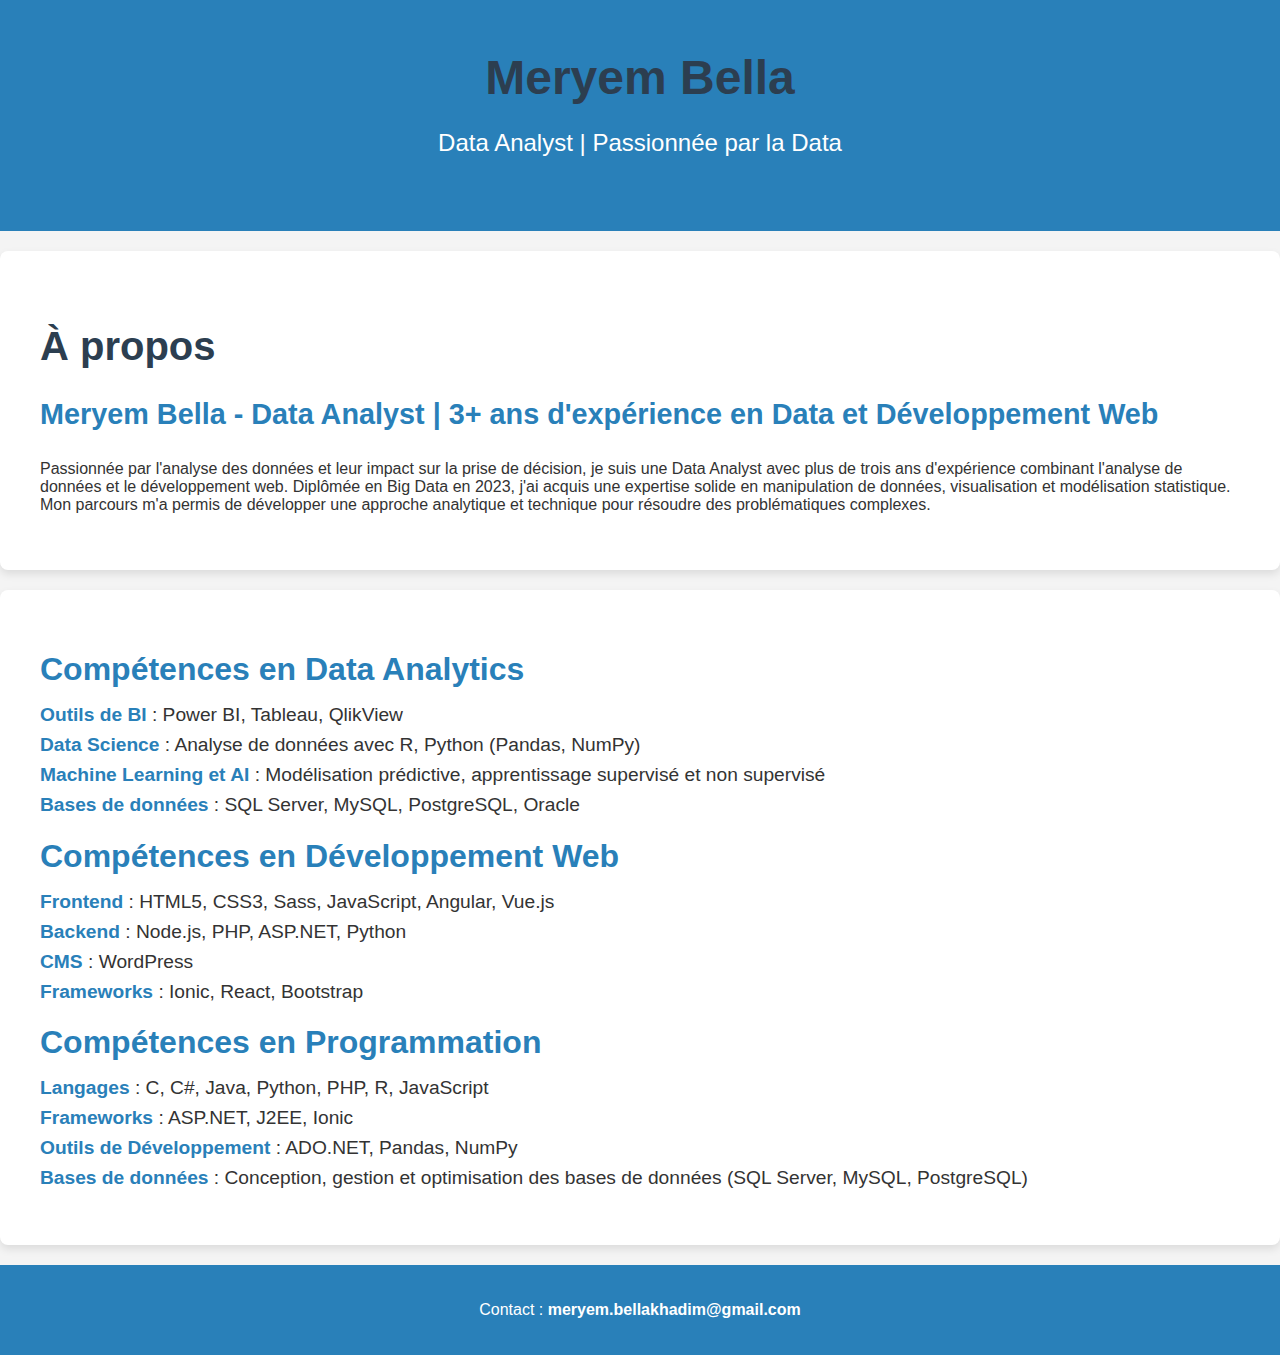
==== index.html @ 6d41eb84 "ajout du portfolio" ====
<!DOCTYPE html>
<html lang="fr">
<head>
    <meta charset="UTF-8">
    <meta name="viewport" content="width=device-width, initial-scale=1.0">
    <title>Portfolio - Meryem Bella</title>
    <link rel="stylesheet" href="style.css">
</head>
<body>
    <header class="header">
        <h1>Meryem Bella</h1>
        <p>Data Analyst | Passionnée par la Data</p>
    </header>
    
    <section class="about">
        <h2>À propos</h2>
        <h3>Meryem Bella - Data Analyst | 3+ ans d'expérience en Data et Développement Web</h3>
        <p>
            Passionnée par l'analyse des données et leur impact sur la prise de décision, 
            je suis une Data Analyst avec plus de trois ans d'expérience combinant l'analyse de données et le développement web. 
            Diplômée en Big Data en 2023, j'ai acquis une expertise solide en manipulation de données, visualisation et modélisation statistique. 
            Mon parcours m'a permis de développer une approche analytique et technique pour résoudre des problématiques complexes.
        </p>
    </section>

    <section class="skills">
        <h1>Compétences en Data Analytics</h1>
        <ul>
            <li><strong>Outils de BI</strong> : Power BI, Tableau, QlikView</li>
            <li><strong>Data Science</strong> : Analyse de données avec R, Python (Pandas, NumPy)</li>
            <li><strong>Machine Learning et AI</strong> : Modélisation prédictive, apprentissage supervisé et non supervisé</li>
            <li><strong>Bases de données</strong> : SQL Server, MySQL, PostgreSQL, Oracle</li>
        </ul>

        <h1>Compétences en Développement Web</h1>
        <ul>
            <li><strong>Frontend</strong> : HTML5, CSS3, Sass, JavaScript, Angular, Vue.js</li>
            <li><strong>Backend</strong> : Node.js, PHP, ASP.NET, Python</li>
            <li><strong>CMS</strong> : WordPress</li>
            <li><strong>Frameworks</strong> : Ionic, React, Bootstrap</li>
        </ul>

        <h1>Compétences en Programmation</h1>
        <ul>
            <li><strong>Langages</strong> : C, C#, Java, Python, PHP, R, JavaScript</li>
            <li><strong>Frameworks</strong> : ASP.NET, J2EE, Ionic</li>
            <li><strong>Outils de Développement</strong> : ADO.NET, Pandas, NumPy</li>
            <li><strong>Bases de données</strong> : Conception, gestion et optimisation des bases de données (SQL Server, MySQL, PostgreSQL)</li>
        </ul>
    </section>
    
    <footer class="footer">
        <p>Contact : <a href="mailto:meryem.bellakhadim@gmail.com">meryem.bellakhadim@gmail.com</a></p>
    </footer>
</body>

</html>
---- style.css ----
/* Global */
body {
    font-family: 'Arial', sans-serif;
    margin: 0;
    padding: 0;
    background-color: #f4f4f4;
    color: #333;
}

h1, h2, h3 {
    color: #2c3e50;
}

ul {
    list-style-type: none;
    padding: 0;
}

a {
    color: #2980b9;
    text-decoration: none;
}

a:hover {
    text-decoration: underline;
}

/* Header */
.header {
    background-color: #2980b9;
    color: white;
    text-align: center;
    padding: 50px 0;
}

.header h1 {
    font-size: 3rem;
    margin: 0;
}

.header p {
    font-size: 1.5rem;
}

/* About Section */
.about {
    padding: 40px;
    background-color: white;
    margin: 20px auto;
    max-width: 1200px;
    border-radius: 8px;
    box-shadow: 0 4px 8px rgba(0, 0, 0, 0.1);
}

.about h2 {
    font-size: 2.5rem;
    margin-bottom: 10px;
}

.about h3 {
    font-size: 1.8rem;
    color: #2980b9;
}

/* Skills Section */
.skills {
    padding: 40px;
    background-color: #ffffff;
    margin: 20px auto;
    max-width: 1200px;
    border-radius: 8px;
    box-shadow: 0 4px 8px rgba(0, 0, 0, 0.1);
}

.skills h1 {
    font-size: 2rem;
    color: #2980b9;
    margin-bottom: 10px;
}

.skills ul li {
    font-size: 1.2rem;
    margin-bottom: 8px;
}

.skills strong {
    color: #2980b9;
}

/* Footer */
.footer {
    text-align: center;
    background-color: #2980b9;
    color: white;
    padding: 20px;
}

.footer a {
    font-weight: bold;
    color: white;
}

.footer a:hover {
    color: #ecf0f1;
}
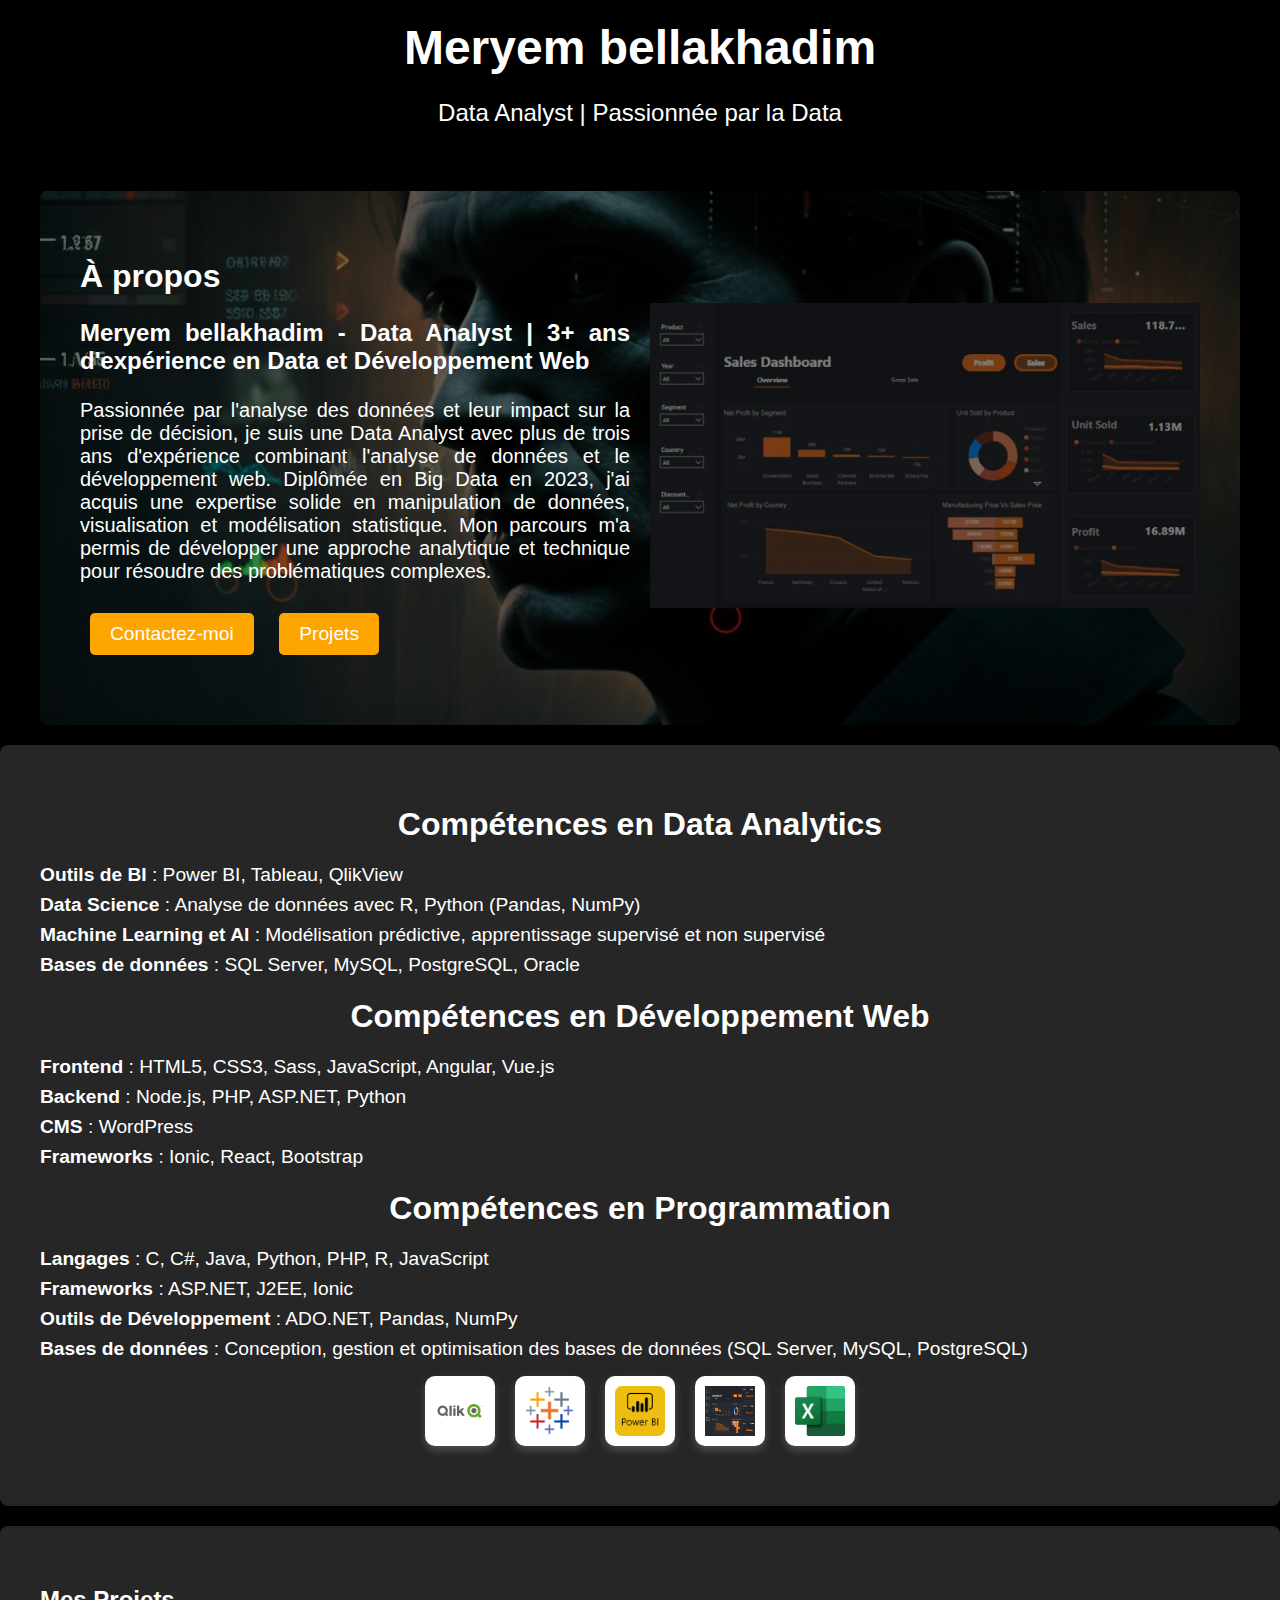
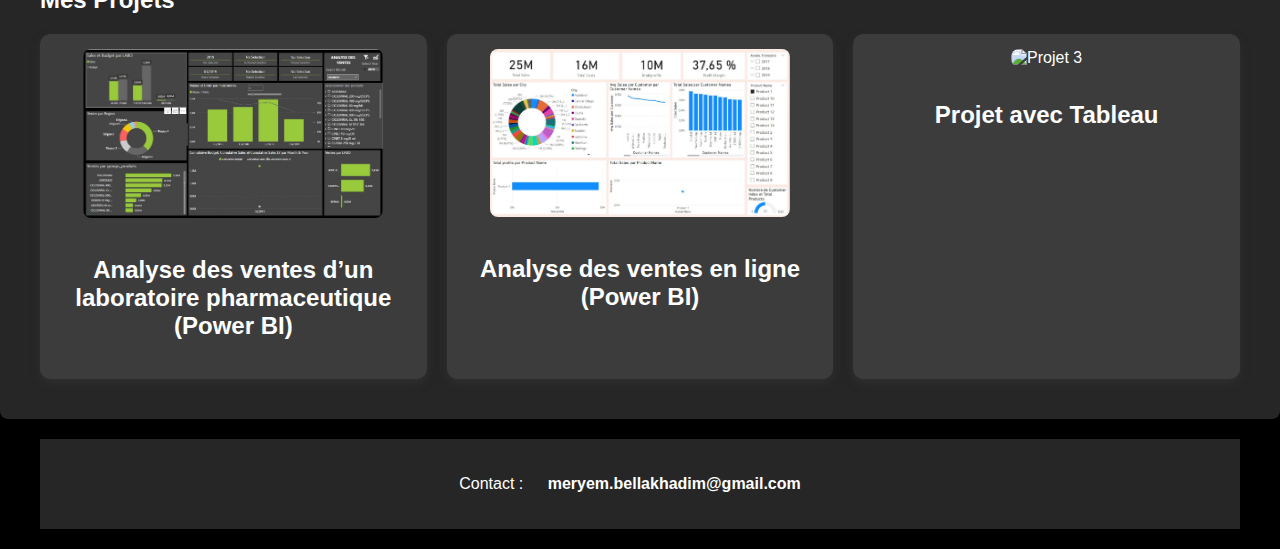
==== commit 494c27c1: "Mise à jour du portfolio" ====
--- a/index.html
+++ b/index.html
@@ -8,47 +8,89 @@
 </head>
 <body>
     <header class="header">
-        <h1>Meryem Bella</h1>
+        <h1>Meryem bellakhadim</h1>
         <p>Data Analyst | Passionnée par la Data</p>
     </header>
+    <div class="profileContainer">
+        <section class="about">
+            <div class="content">
+                <div class="text">
+                    <h2>À propos</h2>
+                    <h3>Meryem bellakhadim - Data Analyst | 3+ ans d'expérience en Data et Développement Web</h3>
+                    <p>
+                        Passionnée par l'analyse des données et leur impact sur la prise de décision, 
+                        je suis une Data Analyst avec plus de trois ans d'expérience combinant l'analyse de données et le développement web. 
+                        Diplômée en Big Data en 2023, j'ai acquis une expertise solide en manipulation de données, visualisation et modélisation statistique. 
+                        Mon parcours m'a permis de développer une approche analytique et technique pour résoudre des problématiques complexes.
+                    
+                        <div class="buttons">
+                            <a href="mailto:meryem.bellakhadim@gmail.com">Contactez-moi</a>
+                            <a href="#projets">Projets</a>
+                        </div>
+                        
+                    </p>
+                </div>
+                <div class="image">
+                    <img src="images/dashboards.png" alt="dashboards">
+                </div>
+            </div>
+        </section>
+    </div>
     
-    <section class="about">
-        <h2>À propos</h2>
-        <h3>Meryem Bella - Data Analyst | 3+ ans d'expérience en Data et Développement Web</h3>
-        <p>
-            Passionnée par l'analyse des données et leur impact sur la prise de décision, 
-            je suis une Data Analyst avec plus de trois ans d'expérience combinant l'analyse de données et le développement web. 
-            Diplômée en Big Data en 2023, j'ai acquis une expertise solide en manipulation de données, visualisation et modélisation statistique. 
-            Mon parcours m'a permis de développer une approche analytique et technique pour résoudre des problématiques complexes.
-        </p>
-    </section>
-
-    <section class="skills">
-        <h1>Compétences en Data Analytics</h1>
-        <ul>
-            <li><strong>Outils de BI</strong> : Power BI, Tableau, QlikView</li>
-            <li><strong>Data Science</strong> : Analyse de données avec R, Python (Pandas, NumPy)</li>
-            <li><strong>Machine Learning et AI</strong> : Modélisation prédictive, apprentissage supervisé et non supervisé</li>
-            <li><strong>Bases de données</strong> : SQL Server, MySQL, PostgreSQL, Oracle</li>
-        </ul>
-
-        <h1>Compétences en Développement Web</h1>
-        <ul>
-            <li><strong>Frontend</strong> : HTML5, CSS3, Sass, JavaScript, Angular, Vue.js</li>
-            <li><strong>Backend</strong> : Node.js, PHP, ASP.NET, Python</li>
-            <li><strong>CMS</strong> : WordPress</li>
-            <li><strong>Frameworks</strong> : Ionic, React, Bootstrap</li>
-        </ul>
-
-        <h1>Compétences en Programmation</h1>
-        <ul>
-            <li><strong>Langages</strong> : C, C#, Java, Python, PHP, R, JavaScript</li>
-            <li><strong>Frameworks</strong> : ASP.NET, J2EE, Ionic</li>
-            <li><strong>Outils de Développement</strong> : ADO.NET, Pandas, NumPy</li>
-            <li><strong>Bases de données</strong> : Conception, gestion et optimisation des bases de données (SQL Server, MySQL, PostgreSQL)</li>
-        </ul>
-    </section>
+        <section class="skills">
+            <h1>Compétences en Data Analytics</h1>
+            <ul>
+                <li><strong>Outils de BI</strong> : Power BI, Tableau, QlikView</li>
+                <li><strong>Data Science</strong> : Analyse de données avec R, Python (Pandas, NumPy)</li>
+                <li><strong>Machine Learning et AI</strong> : Modélisation prédictive, apprentissage supervisé et non supervisé</li>
+                <li><strong>Bases de données</strong> : SQL Server, MySQL, PostgreSQL, Oracle</li>
+            </ul>
     
+            <h1>Compétences en Développement Web</h1>
+            <ul>
+                <li><strong>Frontend</strong> : HTML5, CSS3, Sass, JavaScript, Angular, Vue.js</li>
+                <li><strong>Backend</strong> : Node.js, PHP, ASP.NET, Python</li>
+                <li><strong>CMS</strong> : WordPress</li>
+                <li><strong>Frameworks</strong> : Ionic, React, Bootstrap</li>
+            </ul>
+    
+            <h1>Compétences en Programmation</h1>
+            <ul>
+                <li><strong>Langages</strong> : C, C#, Java, Python, PHP, R, JavaScript</li>
+                <li><strong>Frameworks</strong> : ASP.NET, J2EE, Ionic</li>
+                <li><strong>Outils de Développement</strong> : ADO.NET, Pandas, NumPy</li>
+                <li><strong>Bases de données</strong> : Conception, gestion et optimisation des bases de données (SQL Server, MySQL, PostgreSQL)</li>
+            </ul>
+            <div class="icons">
+                <img src="images/qlik-logo-png_seeklogo-333923.png" alt="Icone 1">
+                <img src="images/tableau-software.png" alt="Icone 2">
+                <img src="images/images.png" alt="Icone 3">
+                <img src="images/dashboards.png" alt="Icone 4">
+                <img src="images/excel.jpg" alt="Icone 4">
+            </div>
+            
+        </section>
+            
+        
+          
+        <section id="projets" class="projets">
+            <h2>Mes Projets</h2>
+            <div class="projects-container">
+                <div class="project">
+                    <img src="images/donnes analytique.JPG" alt="Projet 1">
+                    <h3>Analyse des ventes d’un laboratoire pharmaceutique (Power BI)</h3>
+                </div>
+                <div class="project">
+                    <img src="images/vente en ligne.JPG" alt="Projet 2">
+                    <h3>Analyse des ventes en ligne (Power BI)</h3>
+                </div>
+                <div class="project">
+                    <img src="images/projet3.png" alt="Projet 3">
+                    <h3>Projet avec Tableau</h3>
+                </div>
+            </div>
+        </section>
+        
     <footer class="footer">
         <p>Contact : <a href="mailto:meryem.bellakhadim@gmail.com">meryem.bellakhadim@gmail.com</a></p>
     </footer>
--- a/style.css
+++ b/style.css
@@ -1,15 +1,16 @@
-  
-/* Global */
-body {
+/* ==========================
+   Global Styles
+   ========================== */
+   body {
     font-family: 'Arial', sans-serif;
     margin: 0;
     padding: 0;
-    background-color: #f4f4f4;
-    color: #333;
+    background: black;
+    color: white;
 }
 
 h1, h2, h3 {
-    color: #2c3e50;
+    color: white;
 }
 
 ul {
@@ -18,7 +19,7 @@
 }
 
 a {
-    color: #2980b9;
+    color: white;
     text-decoration: none;
 }
 
@@ -26,12 +27,12 @@
     text-decoration: underline;
 }
 
-/* Header */
+/* ==========================
+   Header Section
+   ========================== */
 .header {
-    background-color: #2980b9;
-    color: white;
-    text-align: center;
-    padding: 50px 0;
+    text-align: center;
+    padding: 20px 0;
 }
 
 .header h1 {
@@ -43,40 +44,103 @@
     font-size: 1.5rem;
 }
 
-/* About Section */
-.about {
+/* ==========================
+   About Section
+   ========================== */
+   .about {
+    position: relative;
     padding: 40px;
-    background-color: white;
+    background: url('images/envato-labs-ai-3ab9061c-a9c3-4b25-93e7-050667d04fc5.jpg') no-repeat center center/cover;
     margin: 20px auto;
     max-width: 1200px;
     border-radius: 8px;
     box-shadow: 0 4px 8px rgba(0, 0, 0, 0.1);
-}
+    text-align: center;
+    color: white;
+    overflow: hidden;
+}
+
+.about::before {
+    content: "";
+    position: absolute;
+    top: 0;
+    left: 0;
+    width: 100%;
+    height: 100%;
+    background: rgba(0, 0, 0, 0.5); /* Ajuste l'opacité ici */
+    border-radius: 8px;
+}
+
+.about h2, .about h3, .about p, .about .buttons {
+    position: relative;
+    z-index: 1;
+}
+
 
 .about h2 {
-    font-size: 2.5rem;
+    font-size: 2rem;
     margin-bottom: 10px;
 }
 
 .about h3 {
-    font-size: 1.8rem;
-    color: #2980b9;
-}
-
-/* Skills Section */
+    font-size: 1.5rem;
+    text-align: justify;
+}
+
+.about .buttons {
+    margin-top: 20px;
+}
+
+.about .buttons a {
+    display: inline-block;
+    padding: 10px 20px;
+    font-size: 1.2rem;
+    color: white;
+    background-color: orange;
+    border-radius: 5px;
+    margin: 10px;
+    transition: background-color 0.3s;
+}
+
+.about .buttons a:hover {
+    background-color: #ffcc80;
+}
+
+/* ==========================
+   Skills Section
+   ========================== */
 .skills {
     padding: 40px;
-    background-color: #ffffff;
+    background-color: rgba(150, 150, 150, 0.25);
     margin: 20px auto;
     max-width: 1200px;
     border-radius: 8px;
     box-shadow: 0 4px 8px rgba(0, 0, 0, 0.1);
+}
+
+.skills-container {
+    display: flex;
+    justify-content: space-between;
+    gap: 20px;
+}
+
+.skill-box {
+    flex: 1;
+    background: rgba(255, 255, 255, 0.1);
+    padding: 20px;
+    border-radius: 10px;
+    box-shadow: 0 4px 8px rgba(50, 50, 50, 0.8);
+    text-align: center;
+    border: 1px solid gray;
 }
 
 .skills h1 {
     font-size: 2rem;
-    color: #2980b9;
-    margin-bottom: 10px;
+    text-align: center;
+}
+
+.skills ul {
+    padding: 0;
 }
 
 .skills ul li {
@@ -84,23 +148,123 @@
     margin-bottom: 8px;
 }
 
-.skills strong {
-    color: #2980b9;
-}
-
-/* Footer */
+/* Icons Section */
+.icons {
+    display: flex;
+    justify-content: center;
+    gap: 20px;
+    margin-bottom: 20px;
+}
+
+.icons img {
+    width: 50px;
+    height: 50px;
+    padding: 10px;
+    background: white;
+    border-radius: 10px;
+    box-shadow: 0 4px 8px rgba(255, 255, 255, 0.2);
+    transition: transform 0.3s ease;
+}
+
+.icons img:hover {
+    transform: scale(1.1);
+}
+
+/* ==========================
+   Projects Section
+   ========================== */
+.projets {
+    padding: 40px;
+    background-color: rgba(150, 150, 150, 0.25);
+    margin: 20px auto;
+    max-width: 1200px;
+    border-radius: 8px;
+    box-shadow: 0 4px 8px rgba(0, 0, 0, 0.1);
+}
+
+/* ==========================
+   Footer Section
+   ========================== */
 .footer {
     text-align: center;
-    background-color: #2980b9;
-    color: white;
-    padding: 20px;
+    background-color: rgba(150, 150, 150, 0.25);
+    padding: 20px 0;
+    max-width: 1200px;
+    margin: 20px auto;
 }
 
 .footer a {
     font-weight: bold;
-    color: white;
+    margin: 20px;
 }
 
 .footer a:hover {
     color: #ecf0f1;
 }
+
+/* ==========================
+   Profile Section
+   ========================== */
+.profileContainer {
+    max-width: 1200px;
+    margin: 0 auto;
+    padding: 0px;
+}
+
+.content {
+    display: flex;
+    flex-wrap: wrap;
+    justify-content: center;
+    align-items: center;
+    gap: 20px;
+}
+
+.text {
+    flex: 1;
+    min-width: 300px;
+    font-size: 20px;
+    text-align: justify;
+}
+
+.image {
+    flex: 1;
+    min-width: 300px;
+}
+
+.image img {
+    width: 100%;
+    height: auto;
+    object-fit: cover;
+}
+html {
+    scroll-behavior: smooth;
+}
+.projects-container {
+    display: flex;
+    justify-content: space-between;
+    gap: 20px;
+    text-align: center;
+    margin-top: 20px;
+}
+
+.project {
+    flex: 1;
+    background: rgba(255, 255, 255, 0.1);
+    padding: 15px;
+    border-radius: 10px;
+    box-shadow: 0 4px 8px rgba(50, 50, 50, 0.8);
+    text-align: center;
+}
+
+.project img {
+    width: 100%;
+    max-width: 300px;
+    height: auto;
+    border-radius: 8px;
+    margin-bottom: 10px;
+}
+
+.project h3 {
+    font-size: 1.5rem;
+    color: white;
+}
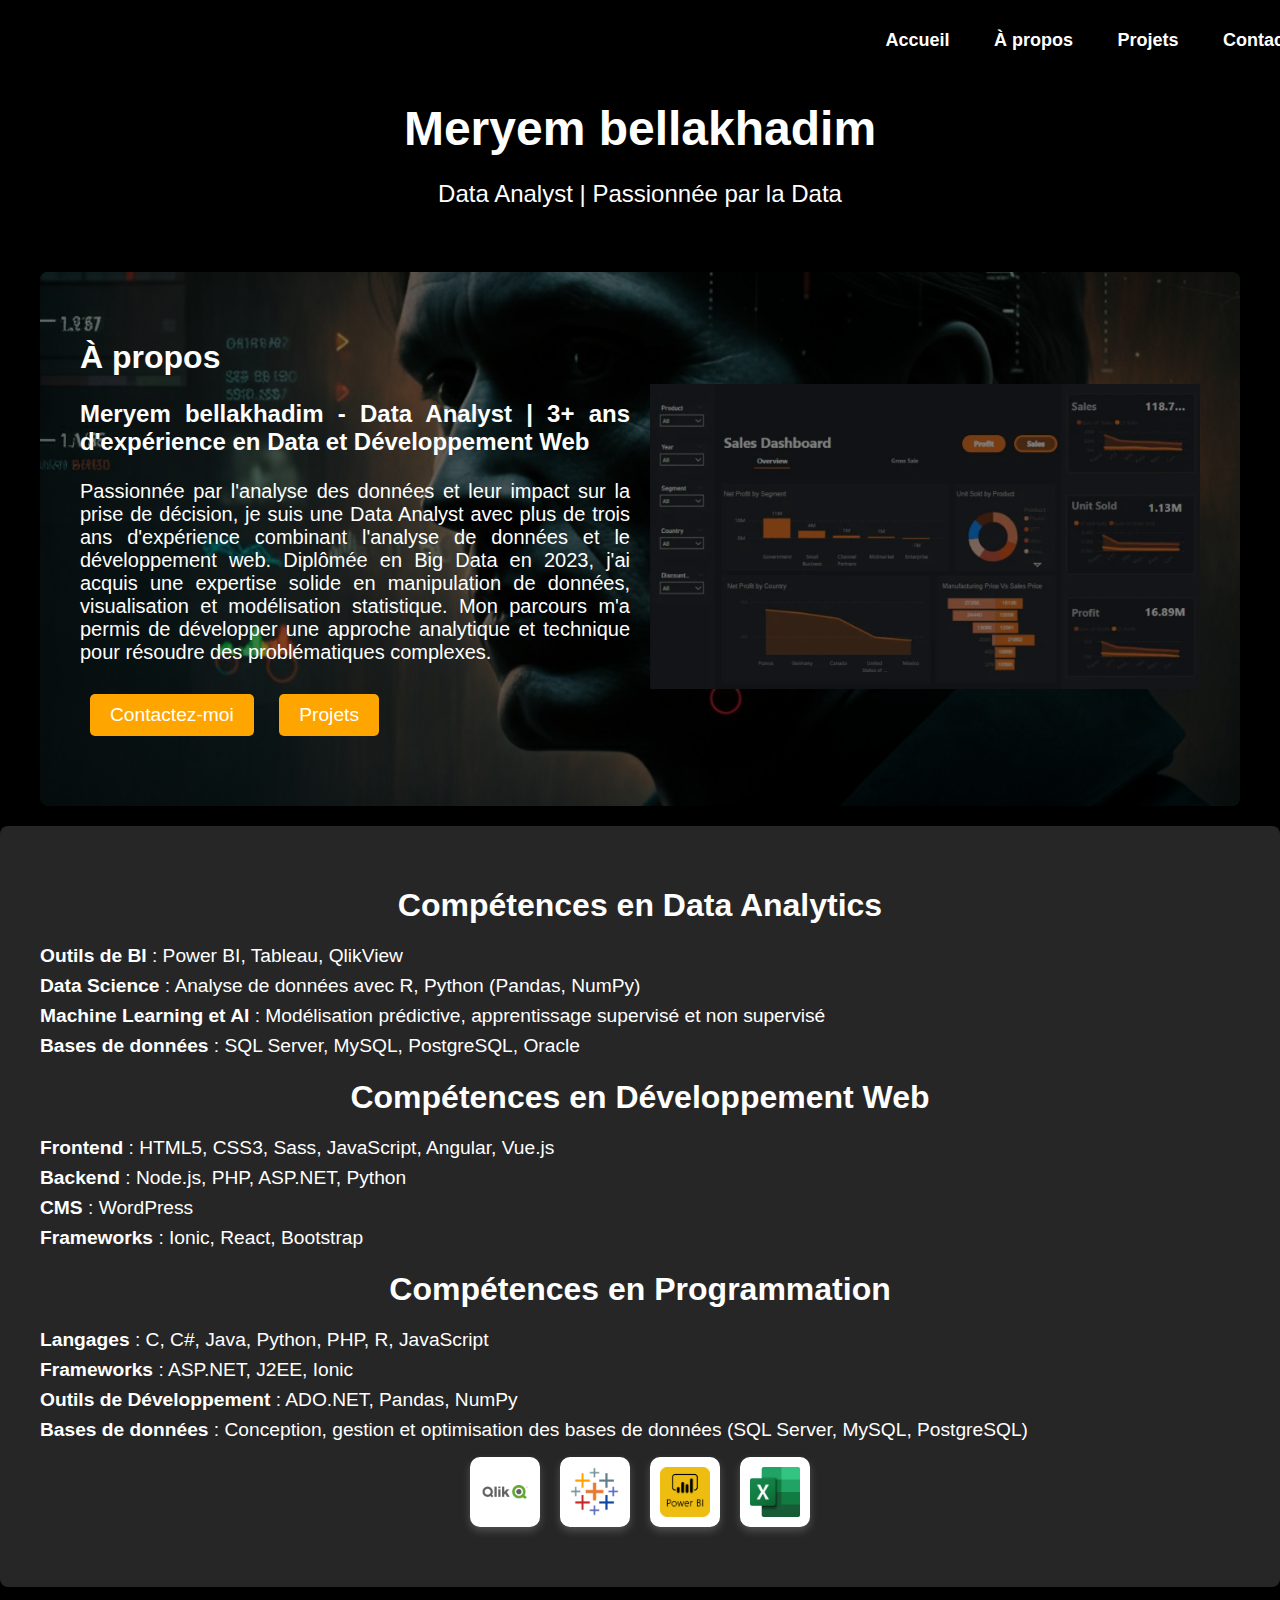
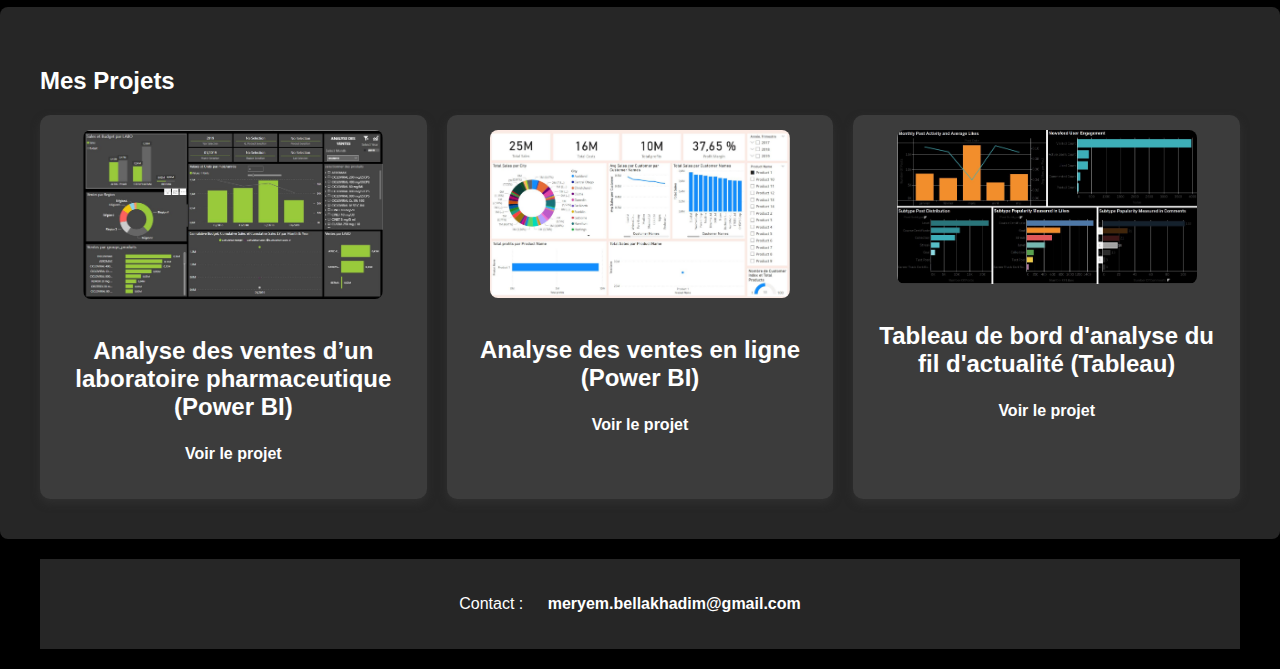
==== commit 61aa0d75: "Correction : mise à jour des fichiers index.html et style.css" ====
--- a/index.html
+++ b/index.html
@@ -7,6 +7,14 @@
     <link rel="stylesheet" href="style.css">
 </head>
 <body>
+    <nav class="navbar">
+        <ul>
+            <li><a href="index.html">Accueil</a></li>
+            <li><a href="apropos.html">À propos</a></li>
+            <li><a href="projets.html">Projets</a></li>
+            <li><a href="Contact.html">Contact</a></li>
+        </ul>
+    </nav>
     <header class="header">
         <h1>Meryem bellakhadim</h1>
         <p>Data Analyst | Passionnée par la Data</p>
@@ -65,7 +73,6 @@
                 <img src="images/qlik-logo-png_seeklogo-333923.png" alt="Icone 1">
                 <img src="images/tableau-software.png" alt="Icone 2">
                 <img src="images/images.png" alt="Icone 3">
-                <img src="images/dashboards.png" alt="Icone 4">
                 <img src="images/excel.jpg" alt="Icone 4">
             </div>
             
@@ -77,16 +84,19 @@
             <h2>Mes Projets</h2>
             <div class="projects-container">
                 <div class="project">
-                    <img src="images/donnes analytique.JPG" alt="Projet 1">
+                    <img src="images/donnes_analytique.JPG" alt="Projet 1">
                     <h3>Analyse des ventes d’un laboratoire pharmaceutique (Power BI)</h3>
+                    <a href="projet.html"><h4>Voir le projet</h4></a>
                 </div>
                 <div class="project">
-                    <img src="images/vente en ligne.JPG" alt="Projet 2">
+                    <img src="images/vente_en_ligne.JPG" alt="Projet 2">
                     <h3>Analyse des ventes en ligne (Power BI)</h3>
+                    <a href="projet.html"><h4>Voir le projet</h4></a>
                 </div>
                 <div class="project">
-                    <img src="images/projet3.png" alt="Projet 3">
-                    <h3>Projet avec Tableau</h3>
+                    <img src="images/analyses_tableau.JPG" alt="Projet 3">
+                    <h3>Tableau de bord d'analyse du fil d'actualité (Tableau)</h3>
+                    <a href="projet.html"><h4>Voir le projet</h4></a>
                 </div>
             </div>
         </section>
--- a/style.css
+++ b/style.css
@@ -1,7 +1,43 @@
 /* ==========================
    Global Styles
    ========================== */
-   body {
+   /* ✅ Style du menu de navigation */
+.navbar {
+ 
+    padding: 30px ;
+    text-align: right;
+
+    width: 100%;
+    top: 0;
+    left: 0;
+    z-index: 1000;
+}
+
+.navbar ul {
+    list-style-type: none;
+    padding: 0;
+    margin: 0;
+}
+
+.navbar ul li {
+    display: inline;
+    margin: 0 20px;
+}
+
+.navbar ul li a {
+    color: white;
+    text-decoration: none;
+    font-size: 18px;
+    font-weight: bold;
+}
+
+.navbar ul li a:hover {
+    color: #f4a261;
+}
+
+/* ✅ Pour éviter que le menu fixe ne cache le contenu */
+body {
+    padding-top: 50px;
     font-family: 'Arial', sans-serif;
     margin: 0;
     padding: 0;
